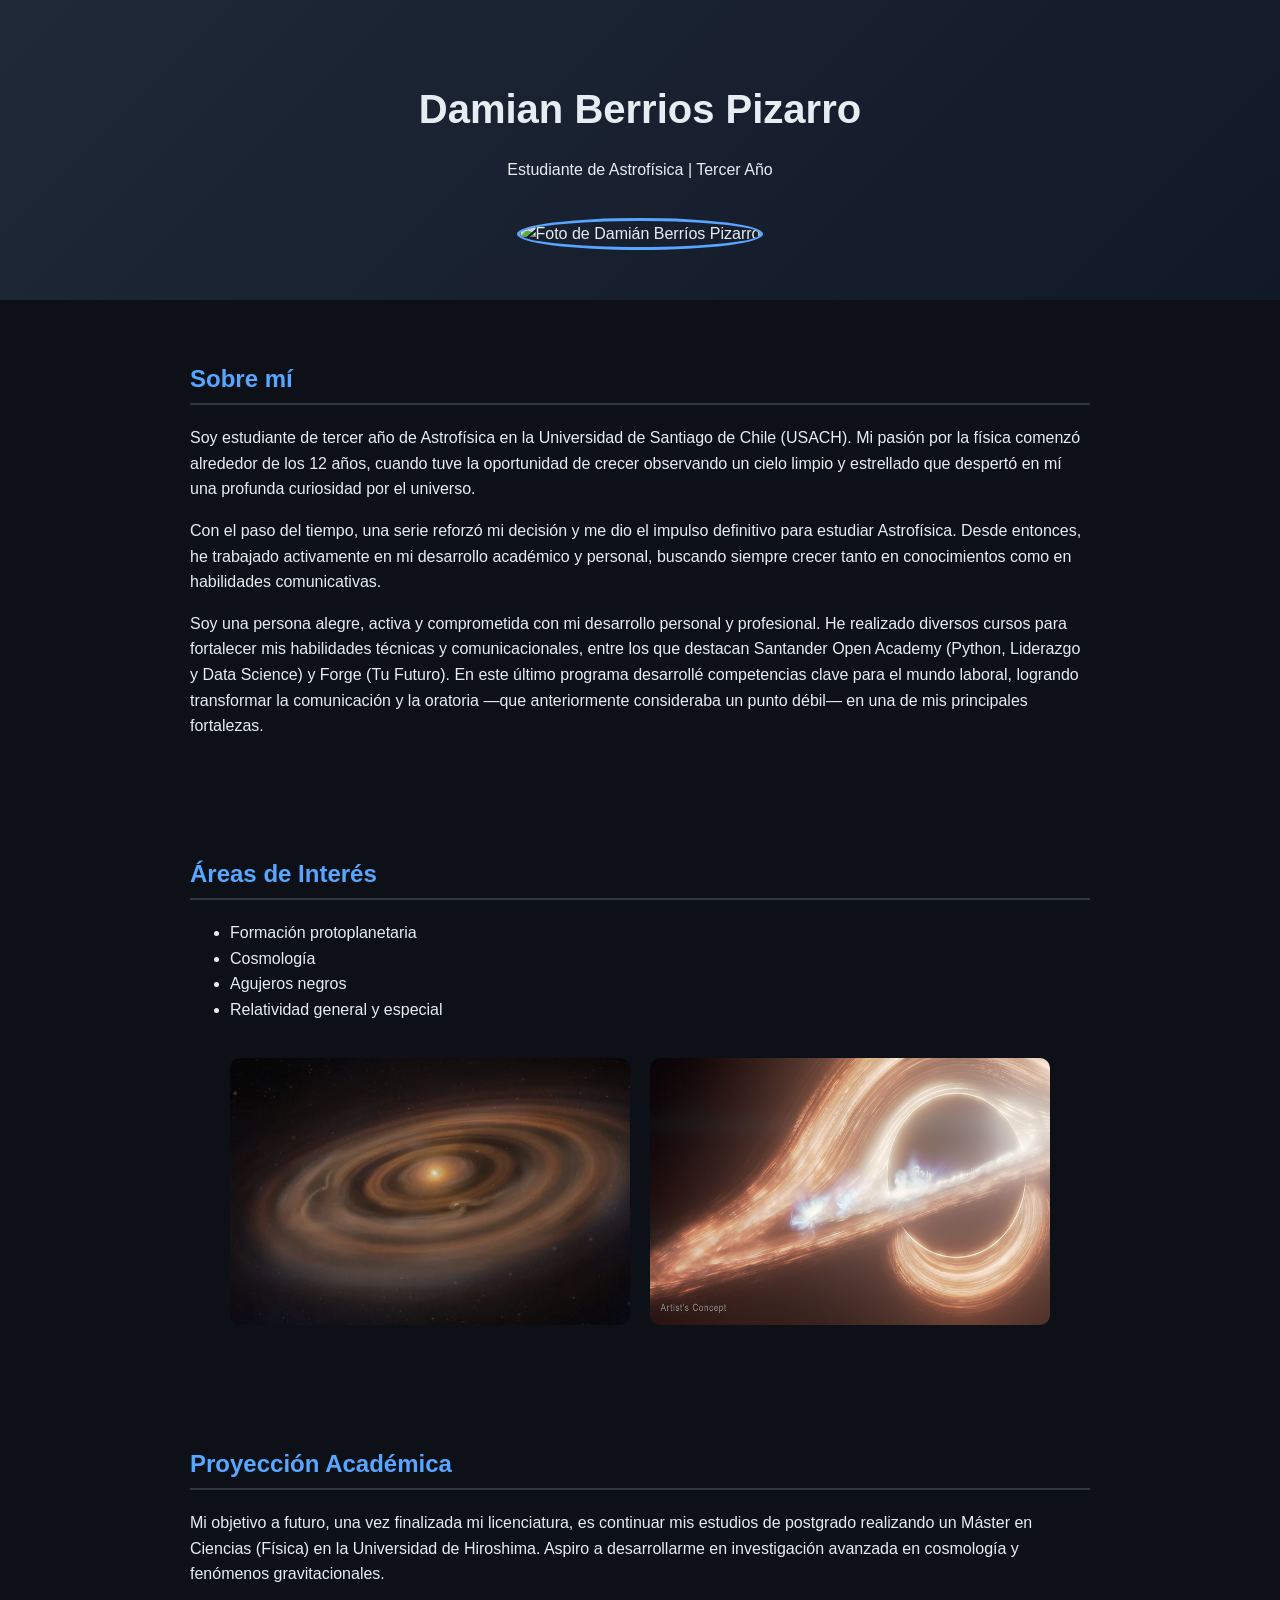
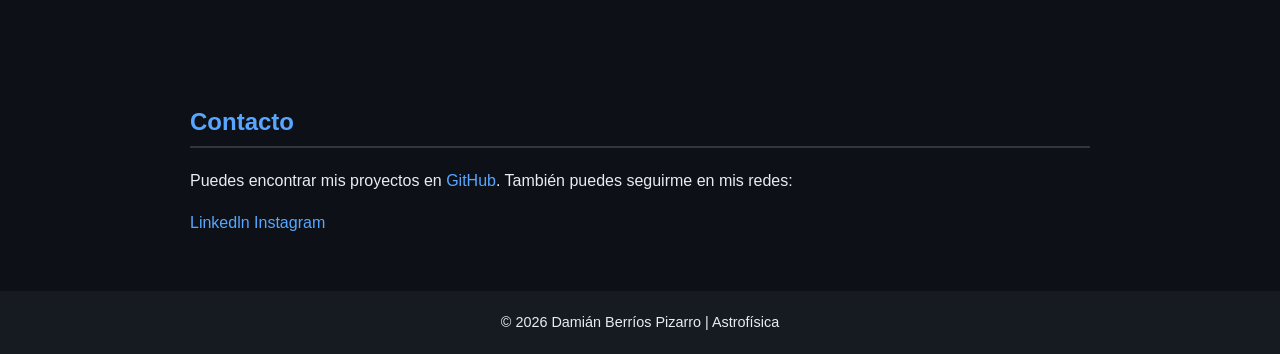
==== index.html @ ba8b920f "Fix spelling of 'Berríos' to 'Berrios' in index.html" ====
<!DOCTYPE html>
<html lang="es">
<head>
    <meta charset="UTF-8">
    <title>Damian Berrios Pizarro | Astrofísica</title>
    <meta name="viewport" content="width=device-width, initial-scale=1.0">
    
    <style>
        body {
            margin: 0;
            font-family: Arial, Helvetica, sans-serif;
            background-color: #0d1117;
            color: #e6edf3;
            line-height: 1.6;
        }

        header {
            text-align: center;
            padding: 50px 20px;
            background: linear-gradient(135deg, #1f2937, #111827);
        }

        h1 {
            margin-bottom: 10px;
            font-size: 2.5em;
        }

        h2 {
            color: #58a6ff;
            border-bottom: 2px solid #30363d;
            padding-bottom: 5px;
        }

        section {
            max-width: 900px;
            margin: auto;
            padding: 40px 20px;
        }

        .profile-img {
            width: 180px;
            border-radius: 50%;
            margin-top: 20px;
            border: 3px solid #58a6ff;
        }

        .interest-img {
            width: 100%;
            max-width: 400px;
            border-radius: 10px;
            margin: 20px 10px;
        }

        .interests {
            display: flex;
            flex-wrap: wrap;
            justify-content: center;
        }

        footer {
            text-align: center;
            padding: 20px;
            background-color: #161b22;
            font-size: 0.9em;
        }

        a {
            color: #58a6ff;
            text-decoration: none;
        }

        a:hover {
            text-decoration: underline;
        }
    </style>
</head>

<body>

<header>
    <h1>Damian Berrios Pizarro</h1>
    <p>Estudiante de Astrofísica | Tercer Año</p>
    
    <img src="images/mi_foto.jpg" alt="Foto de Damián Berríos Pizarro" class="profile-img">
</header>

<section>
    <h2>Sobre mí</h2>
    <p>
        Soy estudiante de tercer año de Astrofísica en la Universidad de Santiago de Chile (USACH).
        Mi pasión por la física comenzó alrededor de los 12 años, cuando tuve la oportunidad de crecer
        observando un cielo limpio y estrellado que despertó en mí una profunda curiosidad por el universo.
    </p>

    <p>
        Con el paso del tiempo, una serie reforzó mi decisión y me dio el impulso definitivo
        para estudiar Astrofísica. Desde entonces, he trabajado activamente en mi desarrollo académico
        y personal, buscando siempre crecer tanto en conocimientos como en habilidades comunicativas.
    </p>

    <p>
        Soy una persona alegre, activa y comprometida con mi desarrollo personal y profesional.
        He realizado diversos cursos para fortalecer mis habilidades técnicas y comunicacionales,
        entre los que destacan Santander Open Academy (Python, Liderazgo y Data Science) y Forge (Tu Futuro).
        En este último programa desarrollé competencias clave para el mundo laboral, logrando transformar la
        comunicación y la oratoria —que anteriormente consideraba un punto débil— en una de mis principales fortalezas.
    </p>
</section>

<section>
    <h2>Áreas de Interés</h2>
    
    <ul>
        <li>Formación protoplanetaria</li>
        <li>Cosmología</li>
        <li>Agujeros negros</li>
        <li>Relatividad general y especial</li>
    </ul>

    <div class="interests">
        <img src="images/disco_protoplanetario.jpg" 
             alt="Disco protoplanetario" 
             class="interest-img">

        <img src="images/agujero_negro.jpg" 
             alt="Agujero negro" 
             class="interest-img">
    </div>
</section>

<section>
    <h2>Proyección Académica</h2>
    <p>
        Mi objetivo a futuro, una vez finalizada mi licenciatura, es continuar mis estudios
        de postgrado realizando un Máster en Ciencias (Física) en la Universidad de Hiroshima.
        Aspiro a desarrollarme en investigación avanzada en cosmología y fenómenos gravitacionales.
    </p>
</section>

<section>
    <h2>Contacto</h2>
    <p>
        Puedes encontrar mis proyectos en 
        <a href="https://github.com/tuusuario" target="_blank">GitHub</a>.

        También puedes seguirme en mis redes:
    </p>
    <p>
        <span class="social-links">
            <a href="https://www.linkedin.com/in/damian-berrios-pizarro-705803323/" target="_blank">Linkedln</a>
            <a href="https://www.instagram.com/__kongroo__/" target="_blank">Instagram</a>
    </span>
    </p>
</section>

<footer>
    © 2026 Damián Berríos Pizarro | Astrofísica
</footer>

</body>
</html>
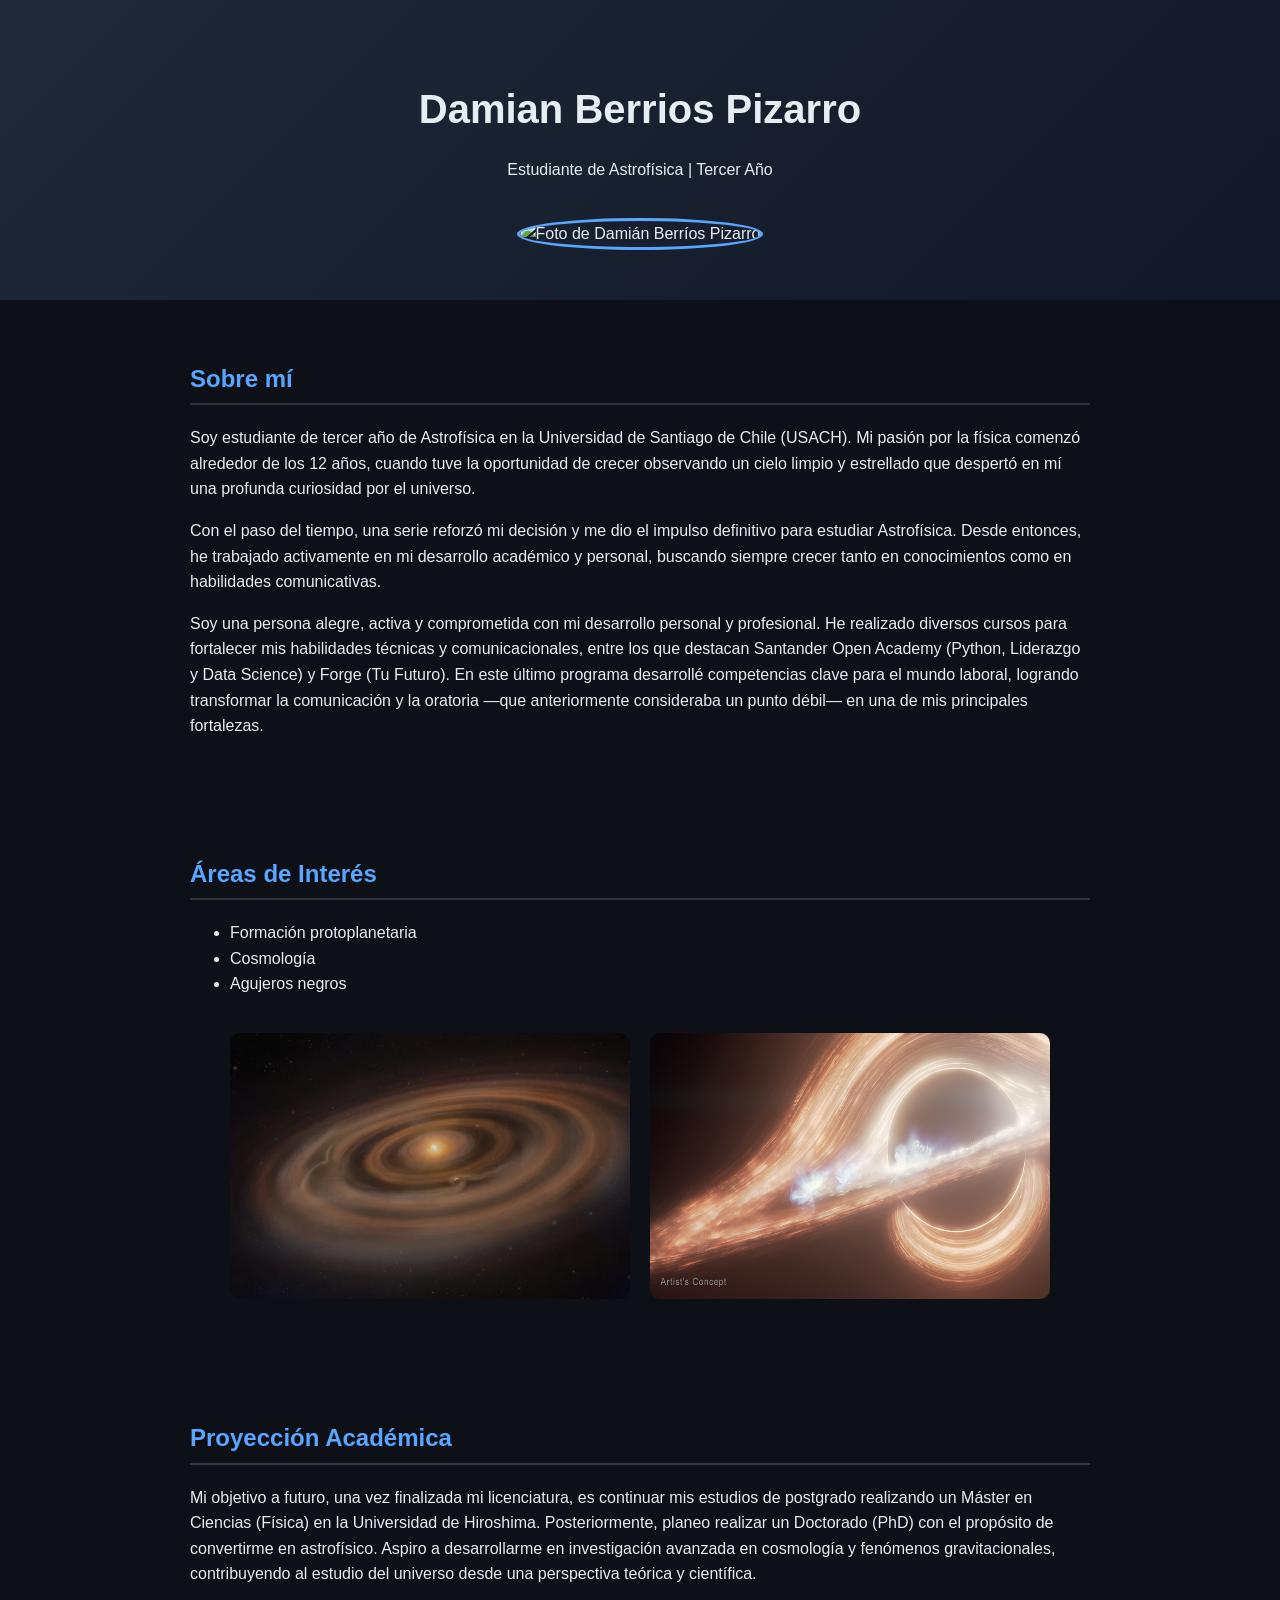
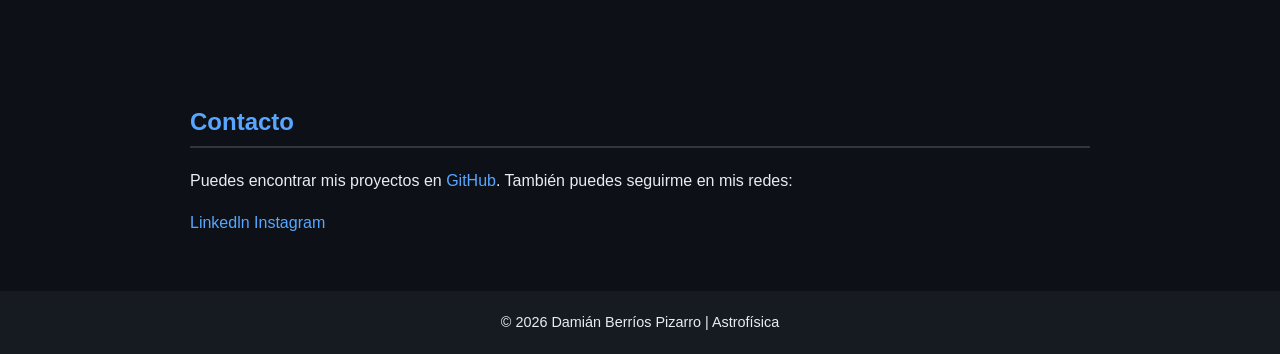
==== commit 066a240a: "Update academic goals and interests section Expanded future academic goals and removed a topic from " ====
--- a/index.html
+++ b/index.html
@@ -114,7 +114,6 @@
         <li>Formación protoplanetaria</li>
         <li>Cosmología</li>
         <li>Agujeros negros</li>
-        <li>Relatividad general y especial</li>
     </ul>
 
     <div class="interests">
@@ -133,7 +132,9 @@
     <p>
         Mi objetivo a futuro, una vez finalizada mi licenciatura, es continuar mis estudios
         de postgrado realizando un Máster en Ciencias (Física) en la Universidad de Hiroshima.
-        Aspiro a desarrollarme en investigación avanzada en cosmología y fenómenos gravitacionales.
+        Posteriormente, planeo realizar un Doctorado (PhD) con el propósito de convertirme en astrofísico.
+        Aspiro a desarrollarme en investigación avanzada en cosmología y fenómenos gravitacionales, contribuyendo
+        al estudio del universo desde una perspectiva teórica y científica.
     </p>
 </section>
 
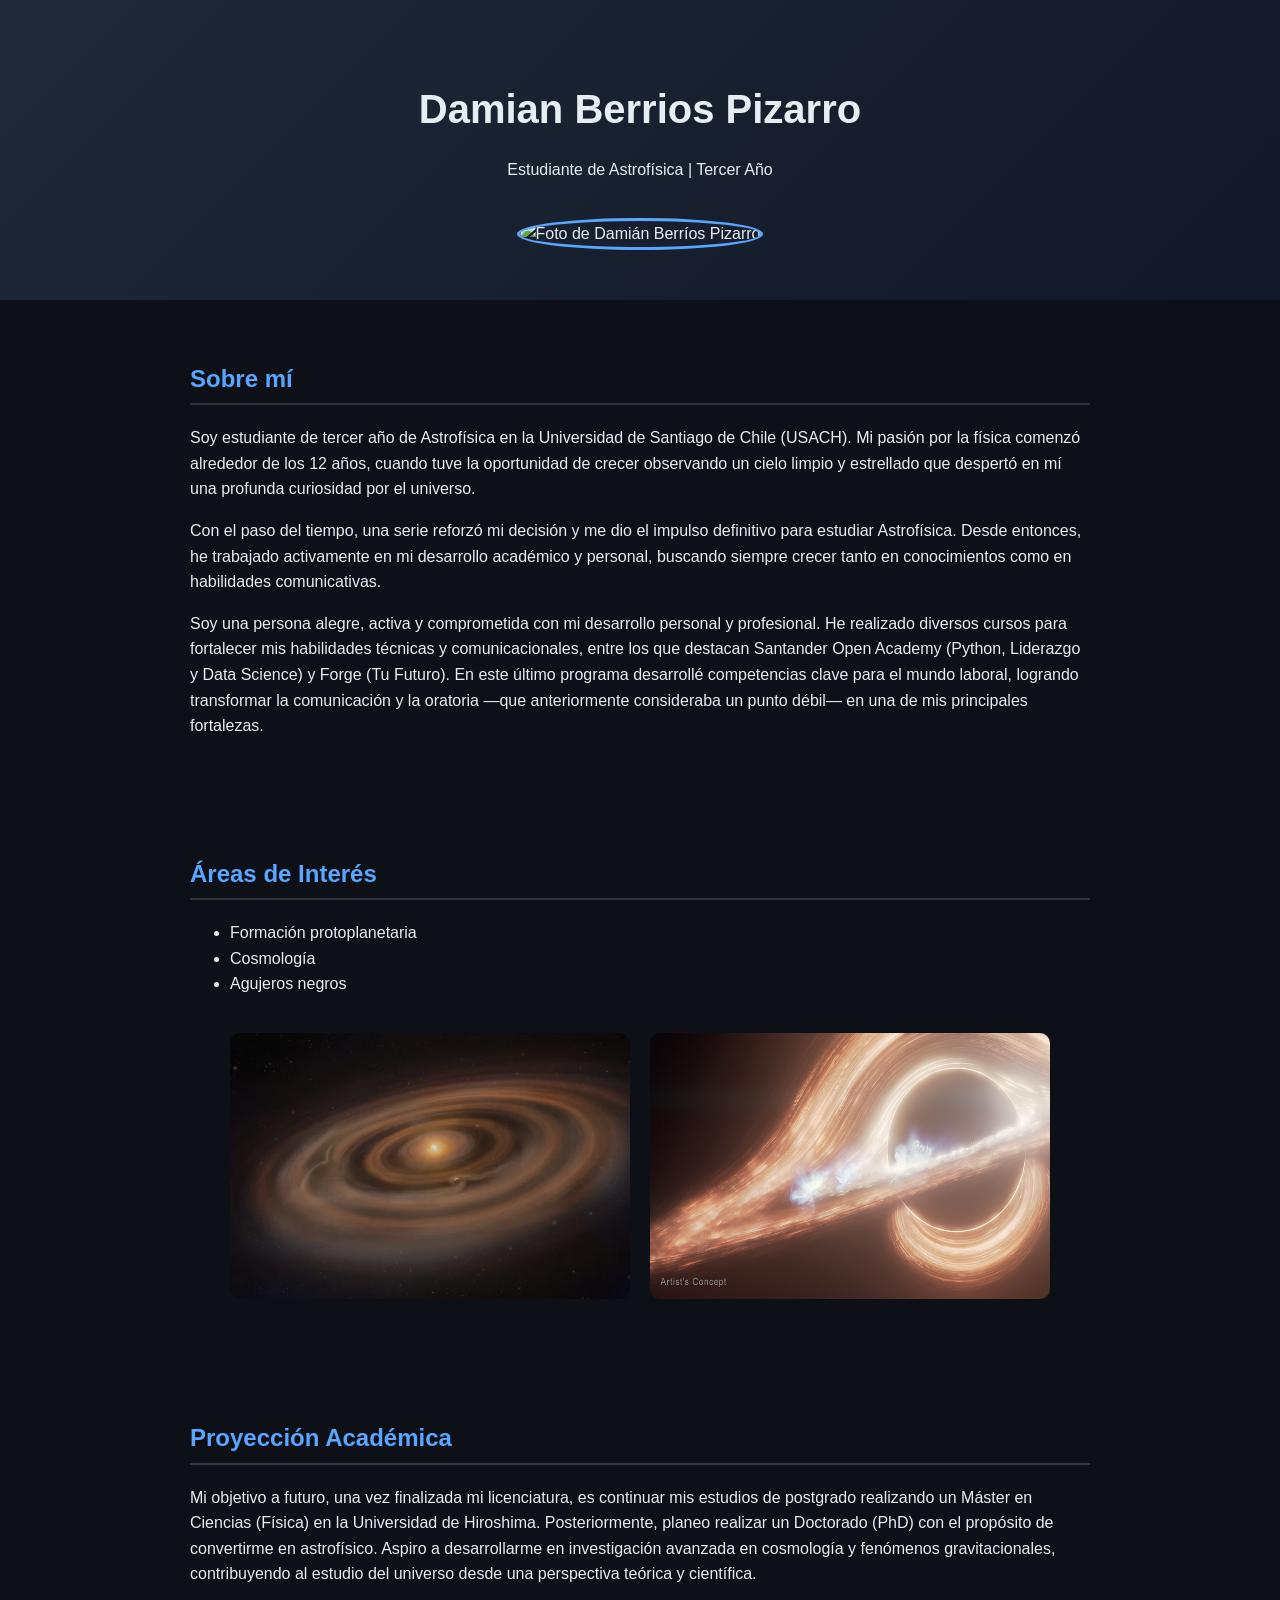
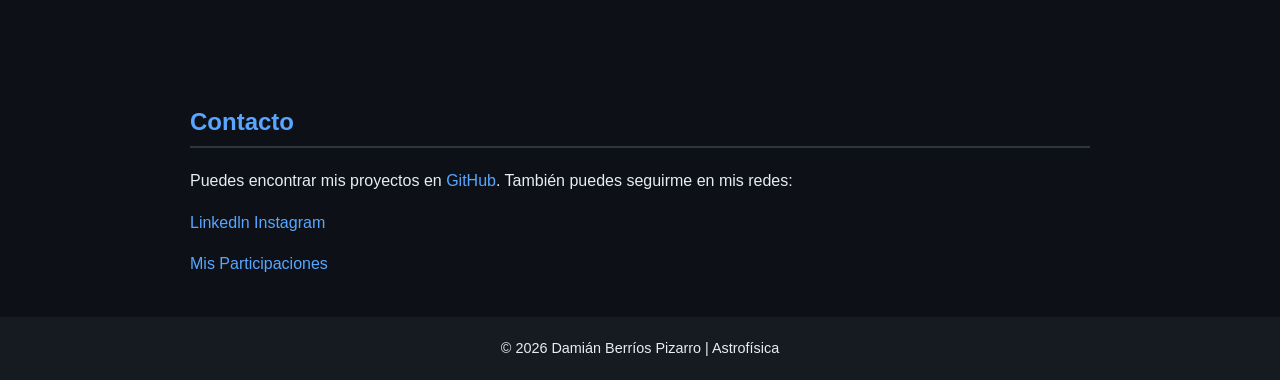
==== commit 64dacbea: "Enhance link styles and add new section link Added hover effect for links and a new link to 'Mis Par" ====
--- a/index.html
+++ b/index.html
@@ -4,6 +4,11 @@
     <meta charset="UTF-8">
     <title>Damian Berrios Pizarro | Astrofísica</title>
     <meta name="viewport" content="width=device-width, initial-scale=1.0">
+    <style>
+        a:hover {
+    color: #ff6600; /* color cuando pasas el mouse */
+    }
+</style>
     
     <style>
         body {
@@ -152,6 +157,8 @@
             <a href="https://www.instagram.com/__kongroo__/" target="_blank">Instagram</a>
     </span>
     </p>
+    
+    <a href="participaciones.html">Mis Participaciones</a>
 </section>
 
 <footer>
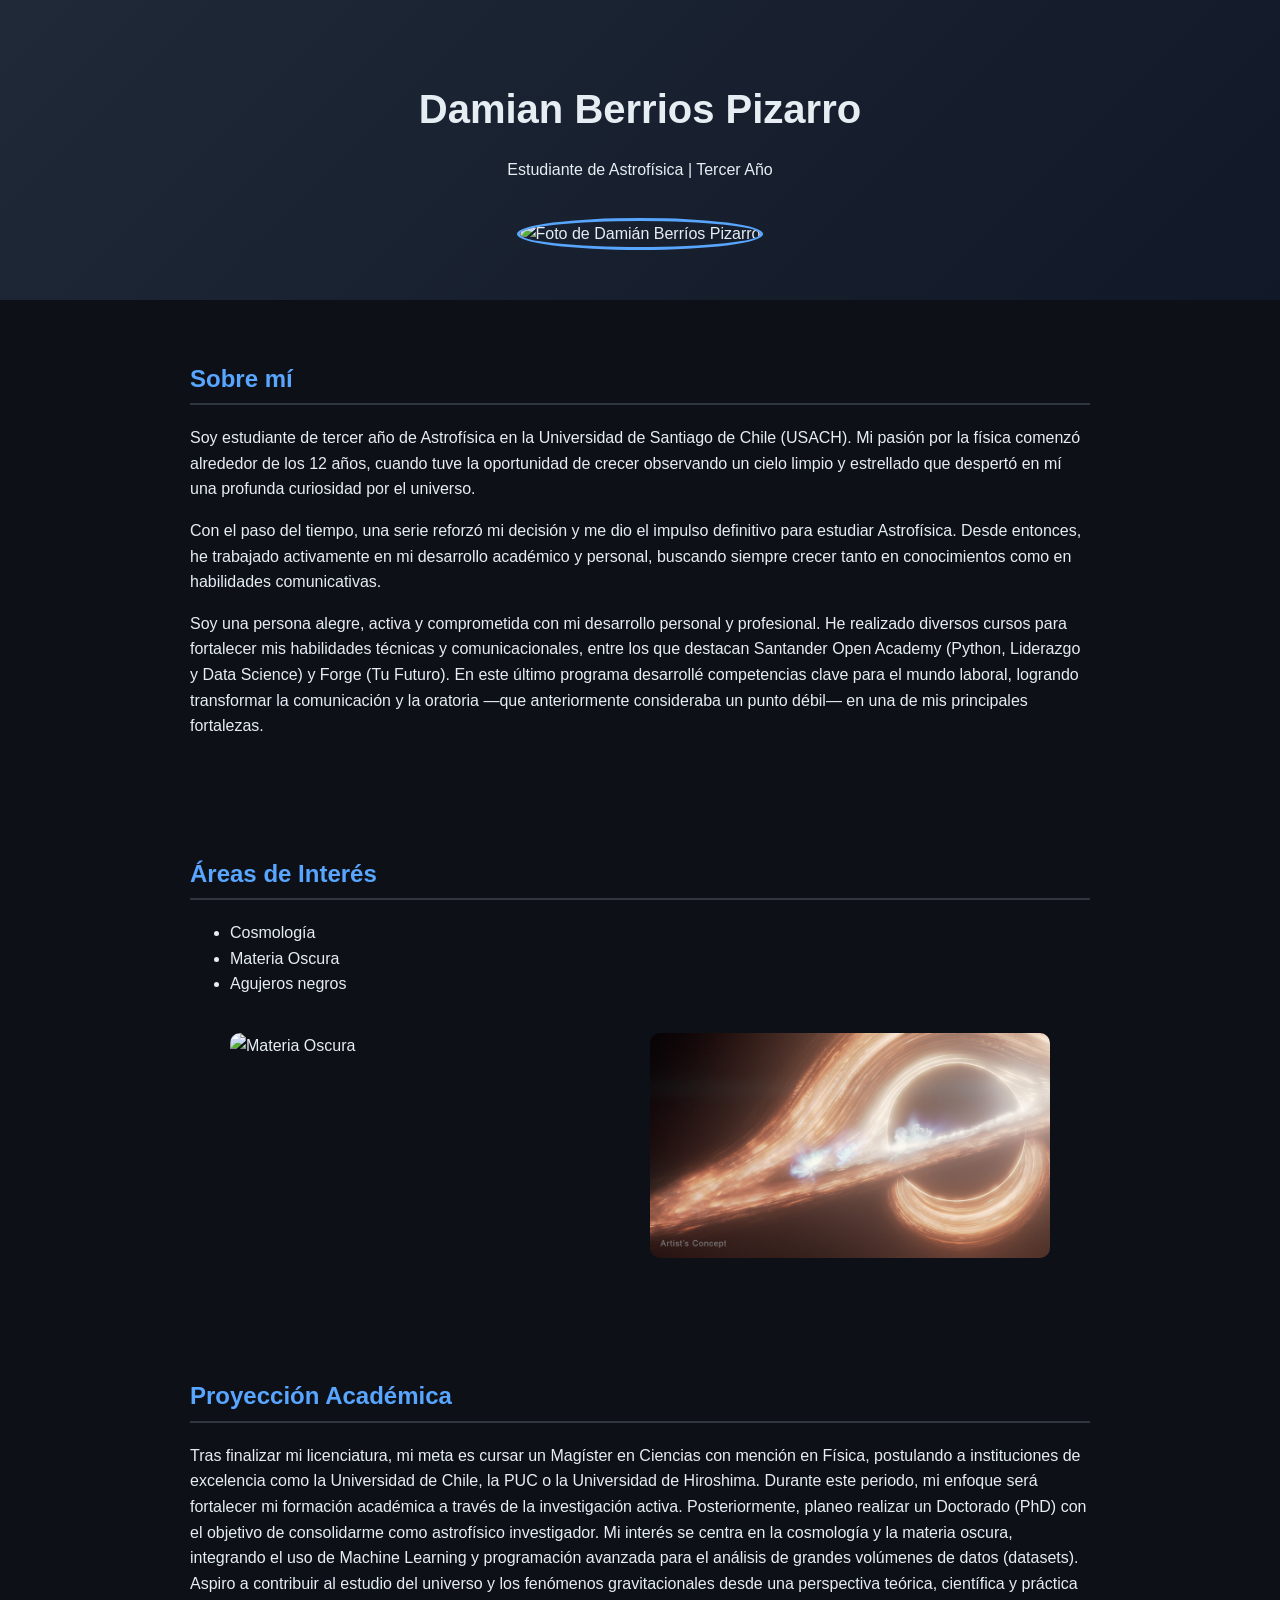
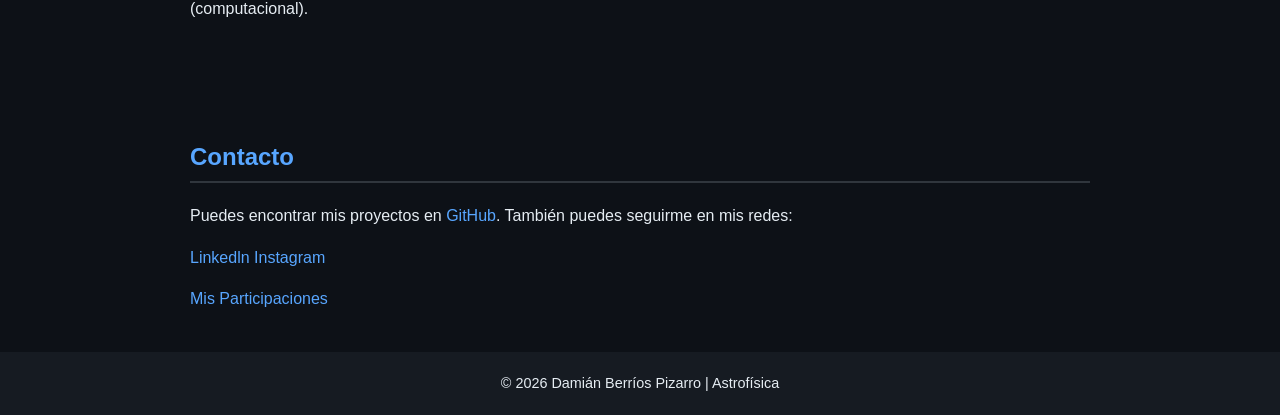
==== commit 19089d41: "Revise interests and academic goals in index.html Updated interests and academic projection sections" ====
--- a/index.html
+++ b/index.html
@@ -4,12 +4,7 @@
     <meta charset="UTF-8">
     <title>Damian Berrios Pizarro | Astrofísica</title>
     <meta name="viewport" content="width=device-width, initial-scale=1.0">
-    <style>
-        a:hover {
-    color: #ff6600; /* color cuando pasas el mouse */
-    }
-</style>
-    
+   
     <style>
         body {
             margin: 0;
@@ -78,8 +73,9 @@
             text-decoration: underline;
         }
     </style>
+    
 </head>
-
+    
 <body>
 
 <header>
@@ -116,14 +112,14 @@
     <h2>Áreas de Interés</h2>
     
     <ul>
-        <li>Formación protoplanetaria</li>
         <li>Cosmología</li>
+        <li>Materia Oscura</li>
         <li>Agujeros negros</li>
     </ul>
 
     <div class="interests">
-        <img src="images/disco_protoplanetario.jpg" 
-             alt="Disco protoplanetario" 
+        <img src="images/dark_matter.jpg" 
+             alt="Materia Oscura" 
              class="interest-img">
 
         <img src="images/agujero_negro.jpg" 
@@ -135,11 +131,14 @@
 <section>
     <h2>Proyección Académica</h2>
     <p>
-        Mi objetivo a futuro, una vez finalizada mi licenciatura, es continuar mis estudios
-        de postgrado realizando un Máster en Ciencias (Física) en la Universidad de Hiroshima.
-        Posteriormente, planeo realizar un Doctorado (PhD) con el propósito de convertirme en astrofísico.
-        Aspiro a desarrollarme en investigación avanzada en cosmología y fenómenos gravitacionales, contribuyendo
-        al estudio del universo desde una perspectiva teórica y científica.
+        Tras finalizar mi licenciatura, mi meta es cursar un Magíster en Ciencias con mención en Física, postulando
+        a instituciones de excelencia como la Universidad de Chile, la PUC o la Universidad de Hiroshima. 
+        Durante este periodo, mi enfoque será fortalecer mi formación académica a través de la investigación activa. 
+        
+        Posteriormente, planeo realizar un Doctorado (PhD) con el objetivo de consolidarme como astrofísico investigador. 
+        Mi interés se centra en la cosmología y la materia oscura, integrando el uso de Machine Learning y programación 
+        avanzada para el análisis de grandes volúmenes de datos (datasets). Aspiro a contribuir al estudio del universo 
+        y los fenómenos gravitacionales desde una perspectiva teórica, científica y práctica (computacional).
     </p>
 </section>
 
